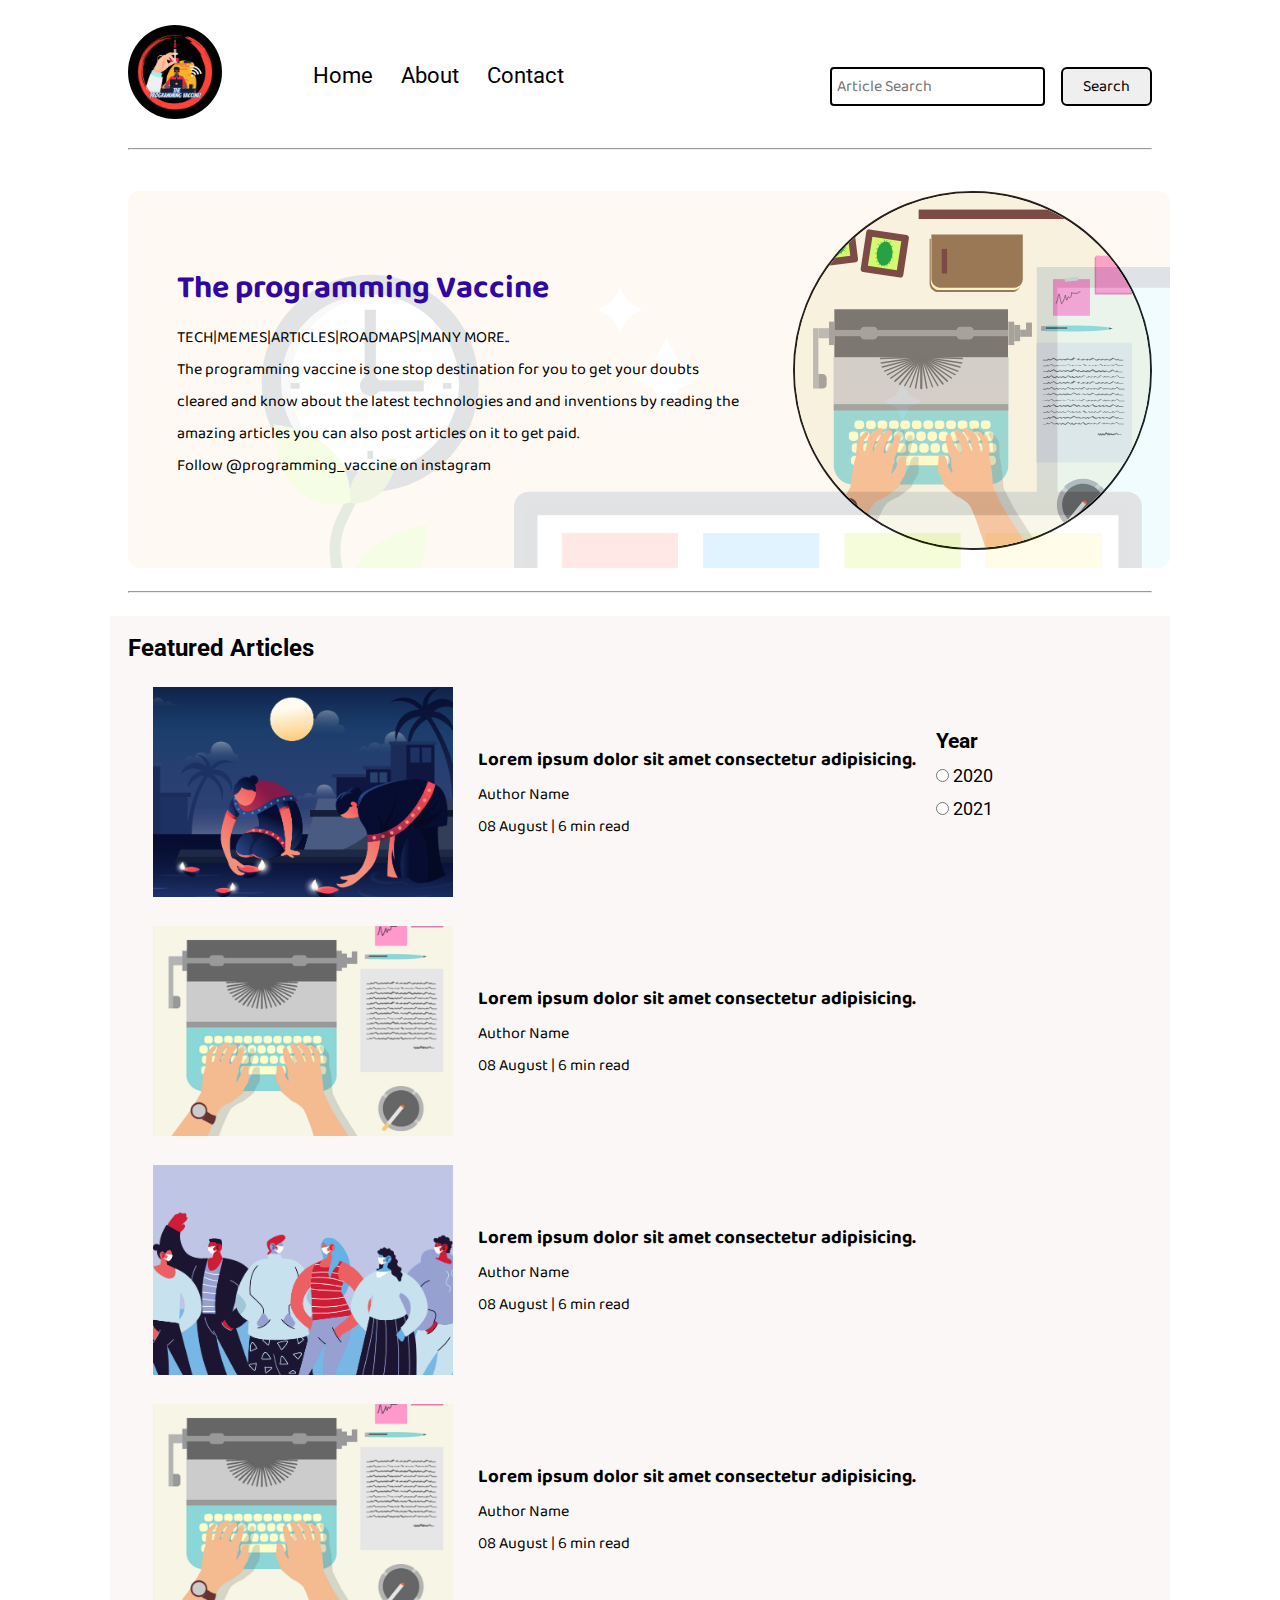
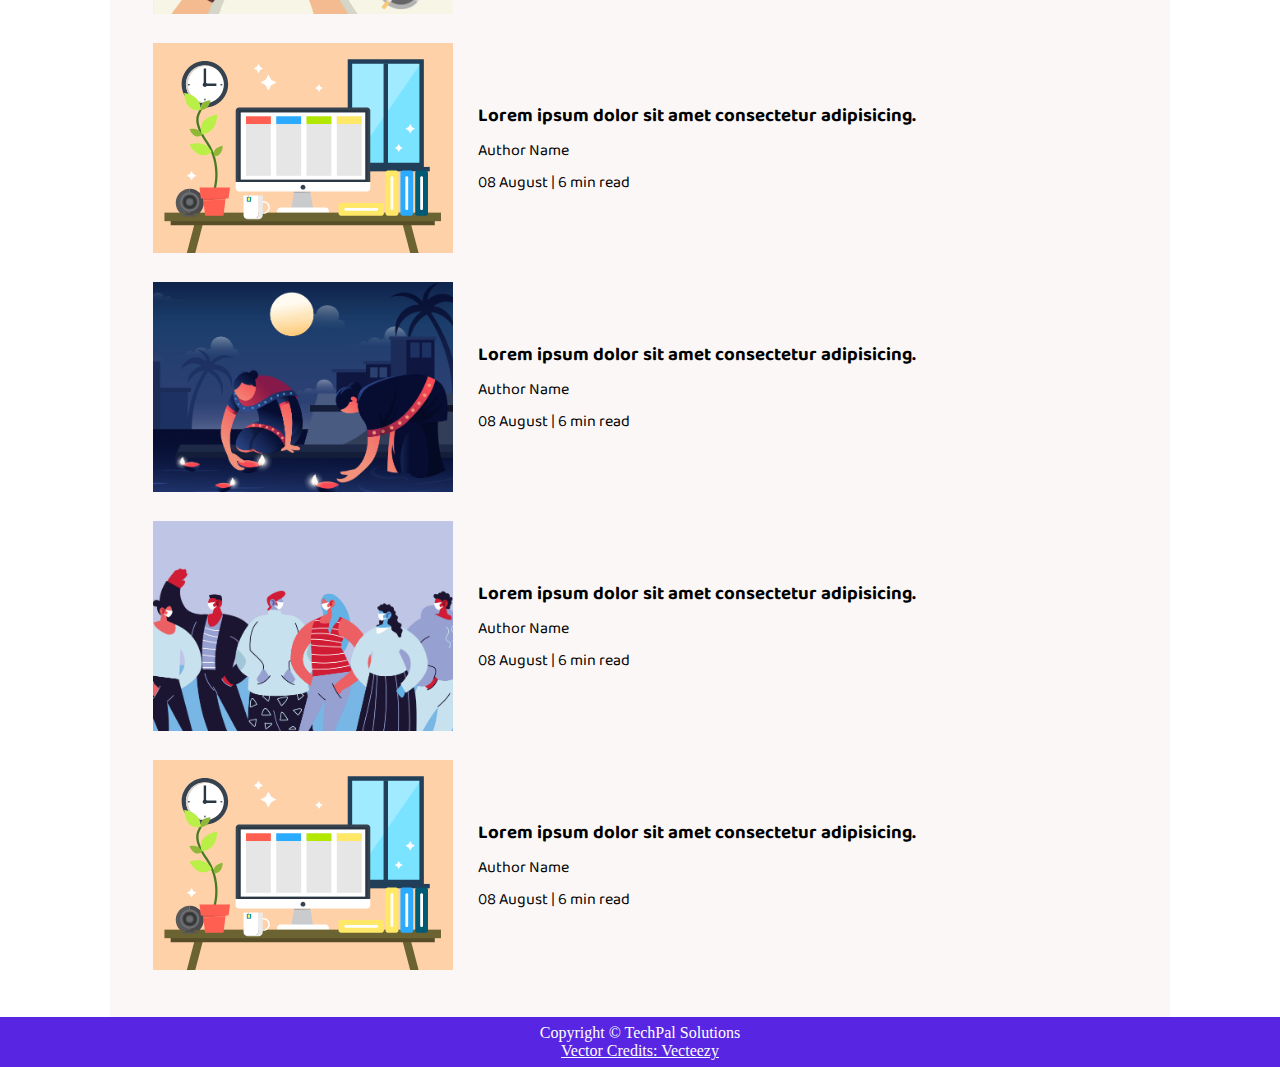
==== index.html @ 75c41b04 "first commit" ====
<!DOCTYPE html>
<html lang="en">

<head>
    <meta charset="UTF-8">
    <meta name="viewport" content="width=device-width, initial-scale=1.0">
    <link rel="stylesheet" href="css/utils.css">
    <link rel="stylesheet" href="css/style.css">
    <link rel="stylesheet" href="css/mobile.css">
    <title>Programming vaccine</title>
</head>

<body>
    <nav class="navigation max-width-1 m-auto">
        <div class="nav-left">
            <a href="/">
                <span><img src="img/logo.png" width="94px"  alt=""></span>
            </a>
            <ul>
                <li><a href="/">Home</a></li>
                <li><a href="#">About</a></li>
                <li><a href="/contact.html">Contact</a></li>
            </ul>
        </div>
        <div class="nav-right">
            <form action="/search.html" method="get">
                <input class="form-input" type="text" name="query" placeholder="Article Search">
                <button class="btn">Search</button>
            </form>

        </div>

    </nav>
    <div class="max-width-1 m-auto">
        <hr>
    </div>
    <div class="m-auto content max-width-1 my-2">
        <div class="content-left">
            <h1>The programming Vaccine</h1>
            <p>TECH|MEMES|ARTICLES|ROADMAPS|MANY MORE..</p>
            <p>The programming vaccine is one stop destination for you to get your doubts cleared and know about the latest technologies and and inventions by reading the amazing articles you can also post articles on it to get paid.</p>
            <p>Follow @programming_vaccine on instagram</p>
        </div>
        <div class="content-right">
            <img src="img/home.svg" alt="iBlog">
        </div>
    </div>

    <div class="max-width-1 m-auto">
        <hr>
    </div>
    <div class="home-articles max-width-1 m-auto font2">
        <h2>Featured Articles</h2>
        <div class="year-box adjust-year">
            <div>
                <h3>Year </h3>
            </div>
            <div>
                <input type="radio" name="year" id=""> 2020
            </div>
            <div>
                <input type="radio" name="year" id=""> 2021
            </div>
        </div>
        <div class="home-article">
            <div class="home-article-img">
                <img src="img/3.png" alt="article">
            </div>
            <div class="home-article-content font1">
                <a href="/blogpost.html">
                    <h3>Lorem ipsum dolor sit amet consectetur adipisicing.</h3>
                </a>

                <div>Author Name</div>
                <span>08 August | 6 min read</span>
            </div>
        </div>
        <div class="home-article">
            <div class="home-article-img">
                <img src="img/1.png" alt="article">
            </div>
            <div class="home-article-content font1">
                <a href="/blogpost.html">
                    <h3>Lorem ipsum dolor sit amet consectetur adipisicing.</h3>
                </a>

                <div>Author Name</div>
                <span>08 August | 6 min read</span>
            </div>
        </div>
        <div class="home-article">
            <div class="home-article-img">
                <img src="img/2.png" alt="article">
            </div>
            <div class="home-article-content font1">
                <a href="/blogpost.html">
                    <h3>Lorem ipsum dolor sit amet consectetur adipisicing.</h3>
                </a>

                <div>Author Name</div>
                <span>08 August | 6 min read</span>
            </div>
        </div>
        <div class="home-article">
            <div class="home-article-img">
                <img src="img/1.png" alt="article">
            </div>
            <div class="home-article-content font1">
                <a href="/blogpost.html">
                    <h3>Lorem ipsum dolor sit amet consectetur adipisicing.</h3>
                </a>

                <div>Author Name</div>
                <span>08 August | 6 min read</span>
            </div>
        </div>
        <div class="home-article">
            <div class="home-article-img">
                <img src="img/11.svg" alt="article">
            </div>
            <div class="home-article-content font1">
                <a href="/blogpost.html">
                    <h3>Lorem ipsum dolor sit amet consectetur adipisicing.</h3>
                </a>

                <div>Author Name</div>
                <span>08 August | 6 min read</span>
            </div>
        </div>
        <div class="home-article">
            <div class="home-article-img">
                <img src="img/3.png" alt="article">
            </div>
            <div class="home-article-content font1">
                <a href="/blogpost.html">
                    <h3>Lorem ipsum dolor sit amet consectetur adipisicing.</h3>
                </a>

                <div>Author Name</div>
                <span>08 August | 6 min read</span>
            </div>
        </div>
        <div class="home-article">
            <div class="home-article-img">
                <img src="img/2.png" alt="article">
            </div>
            <div class="home-article-content font1">
                <a href="/blogpost.html">
                    <h3>Lorem ipsum dolor sit amet consectetur adipisicing.</h3>
                </a>

                <div>Author Name</div>
                <span>08 August | 6 min read</span>
            </div>
        </div>
        <div class="home-article">
            <div class="home-article-img">
                <img src="img/11.svg" alt="article">
            </div>
            <div class="home-article-content font1">
                <a href="/blogpost.html">
                    <h3>Lorem ipsum dolor sit amet consectetur adipisicing.</h3>
                </a>

                <div>Author Name</div>
                <span>08 August | 6 min read</span>
            </div>
        </div>

    </div>

    <div class="footer">
        <p>Copyright &copy; TechPal Solutions </p>
        <a href="https://www.vecteezy.com/free-vector/typewriter">Vector Credits: Vecteezy</a>
    </div>
</body>

</html>
---- css/utils.css ----
@import url("https://fonts.googleapis.com/css2?family=Roboto&display=swap");
@import url("https://fonts.googleapis.com/css2?family=Baloo+Bhaina+2:wght@500&display=swap");
:root { 
  --main-bg-color: #5825e2;
  --font1: "Baloo Bhaina 2", cursive;
  --font2: "Roboto", sans-serif;
}

.center{
  text-align: center
}

.font1 {
  font-family: var(--font1);
}
.font2 {
  font-family: var(--font2);
}

.max-width-1 {
  max-width: 80vw;
}

.max-width-2 {
  max-width: 60vw;
}

.m-auto {
  margin: auto;
}

.mx-1{
  margin-left: 23px;
  margin-right: 23px;
}

.my-2{
  margin-top: 32px;
  margin-bottom: 32px;
}

.btn {
  padding: 0px 20px;
  padding-top: 3px;
  border: 2px solid black;
  border-radius: 6px;
  font-family: var(--font1);
  font-size: 16px;
  cursor: pointer;
  transition: all 0.3s ease-in-out;
}

.btn:hover {
  color: white;
  background: var(--main-bg-color);
}

.form-input {
  padding: 0px 5px;
  padding-top: 3px;
  font-size: 16px;
  border: 2px solid black;
  border-radius: 4px;
  margin: 0 13px;
  font-family: var(--font1);
}

.form-box input, textarea{
  width: 52vw;
  padding: 0px 6px;
  margin: 7px 0;
  font-size: 18px;
  font-family: var(--font1);
  border: 2px solid var(--main-bg-color);
    border-radius: 5px;
}
---- css/style.css ----
* {
  margin: 0;
  padding: 0; 
}

.navigation {
  margin-top: 25px;
  font-family: var(--font1);
  /* height: 74px;  */
  display: flex;
  justify-content: space-between;
  align-items: center;
}

.nav-left {
  display: flex;
}

.nav-left span {
  font-size: 35px;
  padding-top: 10px;
}

.nav-left ul {
  display: flex;
  align-items: center;
  margin: 0 77px;
  font-size: 22px;
  padding-bottom: 23px;
}

.nav-left ul li {
  list-style: none;
  margin: 0 14px;
  font-family: var(--font2);
  transition: all 0.3s ease-in-out;
}

.nav-left ul li a {
  text-decoration: none;
  color: black;
}

.nav-left ul li a:hover {
  color: var(--main-bg-color);
  font-weight: bolder;
}
.nav-left img{
  border-radius: 10vw;
}
.content {
  height: 100%;
  display: flex;
  margin-top: 32px;
  padding: 9px;
  position: relative;
}
.content-left h1{
  color: rgb(48, 8, 160);
}

.content::after {
  content: "";
  background-image: url("../img/11.svg");
  position: absolute;
  width: 100%;
  height: inherit;
  opacity: 0.15;
  border-radius: 12px;
}

.content-left {
  font-family: var(--font1);
  display: flex;
  flex-direction: column;
  justify-content: center;
  padding: 49px;
  z-index: 1;
}

.content-right {
  display: flex;
  align-items: center;
  justify-content: center;
}

.content-right img {
  height: 355px;
  border: 2px solid black;
  border-radius: 200px;
}

.home-articles {
  padding: 18px;
  background-color: rgb(248, 239, 239, 0.5);
  margin-top: 23px;
  position: relative;
}

.year-box {
  position: absolute;  
  right: 0px;
  top: 100px;
  width: 234px;
  height: 255px;
  font-size: 18px;
}

.year-box div {
  margin: 12px 0px;
}

.home-article {
  display: flex;
  margin: 25px;
}

.home-article img {
  width: 300px;
}

.home-article-content {
  align-self: center;
  padding: 25px;
}

.home-article-content a {
  text-decoration: none;
  color: black;
}
/* .home-articles{} */
.footer {
  height: 50px;
  background-color: var(--main-bg-color);
  display: flex;
  align-items: center;
  justify-content: center;
  color: white;
  flex-direction: column;
}

.footer a {
  color: white;
}
---- css/mobile.css ----
@media screen and (max-width: 1200px) {
  .navigation {
    flex-direction: column;
    margin-bottom: 23px;
  }

  .nav-left {
    flex-direction: column;
    text-align: center;
  }

  .content-right {
    display: none;
  }

  .home-article {
    flex-direction: column;
  }

  .home-article-img {
    text-align: center;
  }

  .year-box {
    top: 25px;
    left: 60vw;
    font-size: 11px;
    display: flex;
  }

  .year-box div {
    padding: 0 3px;
    margin: 0;
  }

  .home-article img {
    width: 70vw;
  }
  .form-input {
    width: 50%;
  }
  .form-box input,
  textarea {
    width: 66vw;
  }
  .row {
    flex-direction: column;
  }
  .social {
    padding: 0;
  }
  .post-img {
    height: auto;
  }
  .adjust-year {
    position: static;
    height: auto;
    padding: 12px 0px;
    display: flex;
    justify-content: flex-end;
    width: 100%;
  }
}
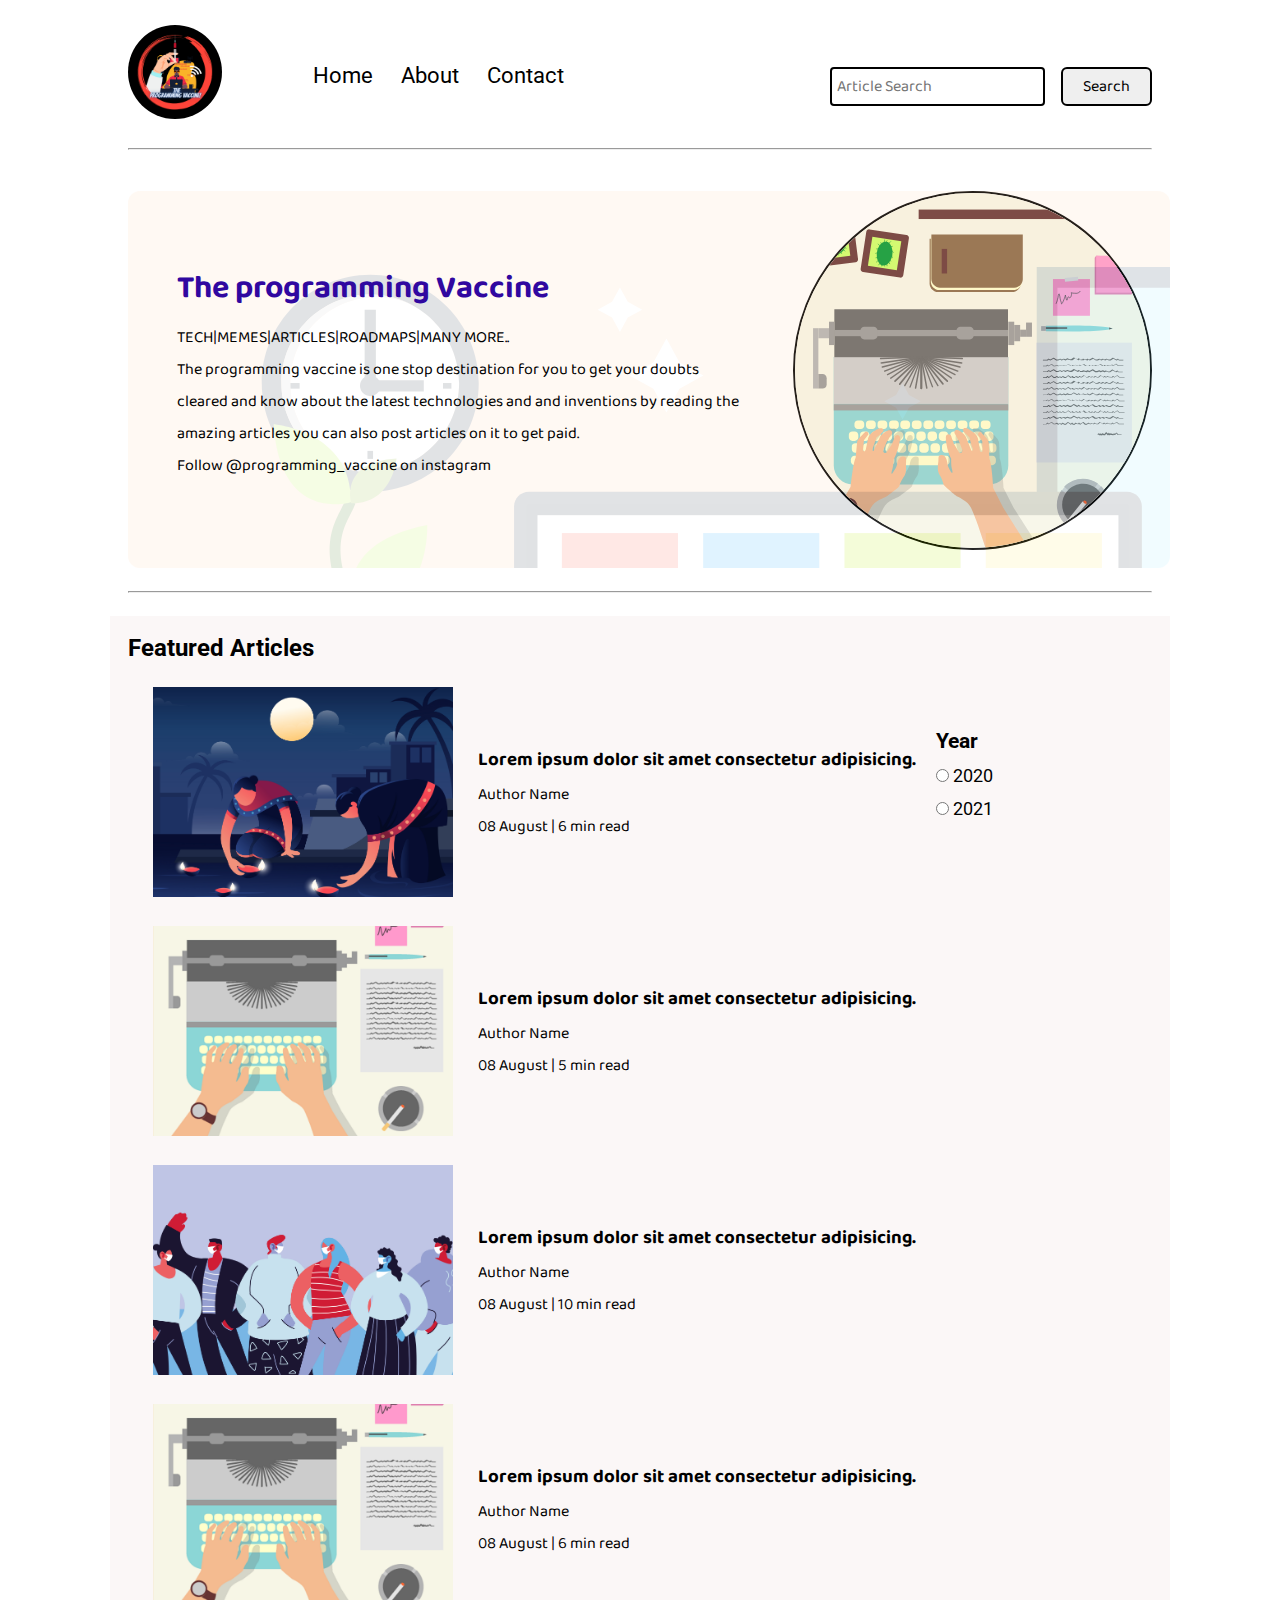
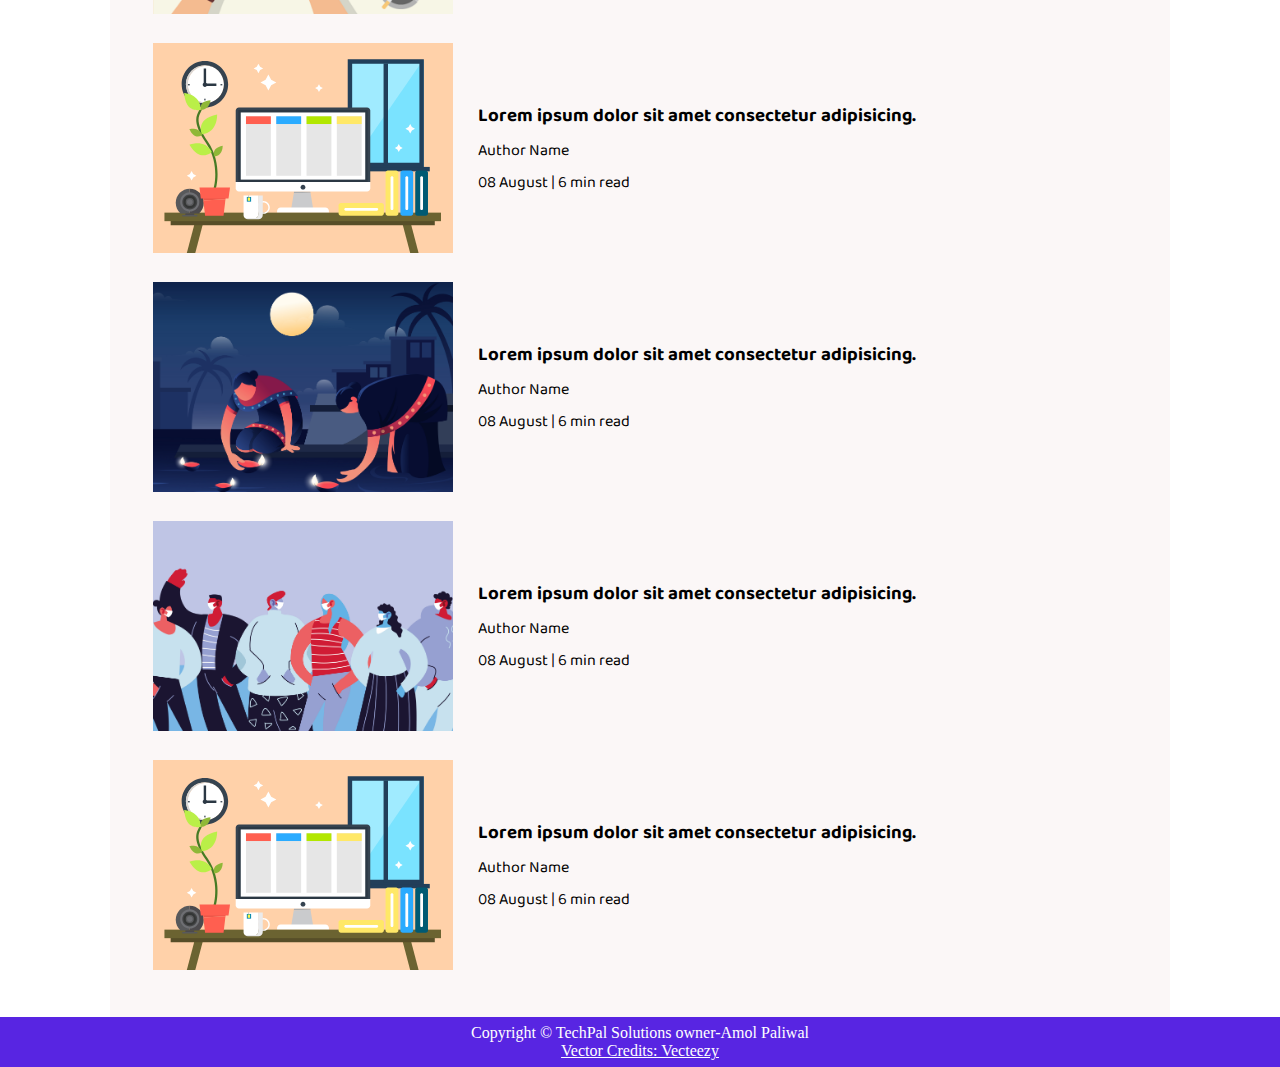
==== commit 99f3eb7f: "some changes as file not visible" ====
--- a/index.html
+++ b/index.html
@@ -19,11 +19,11 @@
             <ul>
                 <li><a href="/">Home</a></li>
                 <li><a href="#">About</a></li>
-                <li><a href="/contact.html">Contact</a></li>
+                <li><a href="htmlfiles/contact.html">Contact</a></li>
             </ul>
         </div>
         <div class="nav-right">
-            <form action="/search.html" method="get">
+            <form action="htmlfiles/search.html" method="get">
                 <input class="form-input" type="text" name="query" placeholder="Article Search">
                 <button class="btn">Search</button>
             </form>
@@ -67,7 +67,7 @@
                 <img src="img/3.png" alt="article">
             </div>
             <div class="home-article-content font1">
-                <a href="/blogpost.html">
+                <a href="htmlfiles/blogpost.html">
                     <h3>Lorem ipsum dolor sit amet consectetur adipisicing.</h3>
                 </a>
 
@@ -80,7 +80,59 @@
                 <img src="img/1.png" alt="article">
             </div>
             <div class="home-article-content font1">
-                <a href="/blogpost.html">
+                <a href="htmlfiles/blogpost.html">
+                    <h3>Lorem ipsum dolor sit amet consectetur adipisicing.</h3>
+                </a>
+
+                <div>Author Name</div>
+                <span>08 August | 5 min read</span>
+            </div>
+        </div>
+        <div class="home-article">
+            <div class="home-article-img">
+                <img src="img/2.png" alt="article">
+            </div>
+            <div class="home-article-content font1">
+                <a href="htmlfiles/blogpost.html">
+                    <h3>Lorem ipsum dolor sit amet consectetur adipisicing.</h3>
+                </a>
+
+                <div>Author Name</div>
+                <span>08 August | 10 min read</span>
+            </div>
+        </div>
+        <div class="home-article">
+            <div class="home-article-img">
+                <img src="img/1.png" alt="article">
+            </div>
+            <div class="home-article-content font1">
+                <a href="htmlfiles/blogpost.html">
+                    <h3>Lorem ipsum dolor sit amet consectetur adipisicing.</h3>
+                </a>
+
+                <div>Author Name</div>
+                <span>08 August | 6 min read</span>
+            </div>
+        </div>
+        <div class="home-article">
+            <div class="home-article-img">
+                <img src="img/11.svg" alt="article">
+            </div>
+            <div class="home-article-content font1">
+                <a href="htmlfiles/blogpost.html">
+                    <h3>Lorem ipsum dolor sit amet consectetur adipisicing.</h3>
+                </a>
+
+                <div>Author Name</div>
+                <span>08 August | 6 min read</span>
+            </div>
+        </div>
+        <div class="home-article">
+            <div class="home-article-img">
+                <img src="img/3.png" alt="article">
+            </div>
+            <div class="home-article-content font1">
+                <a href="htmlfiles/blogpost.html">
                     <h3>Lorem ipsum dolor sit amet consectetur adipisicing.</h3>
                 </a>
 
@@ -93,20 +145,7 @@
                 <img src="img/2.png" alt="article">
             </div>
             <div class="home-article-content font1">
-                <a href="/blogpost.html">
-                    <h3>Lorem ipsum dolor sit amet consectetur adipisicing.</h3>
-                </a>
-
-                <div>Author Name</div>
-                <span>08 August | 6 min read</span>
-            </div>
-        </div>
-        <div class="home-article">
-            <div class="home-article-img">
-                <img src="img/1.png" alt="article">
-            </div>
-            <div class="home-article-content font1">
-                <a href="/blogpost.html">
+                <a href="htmlfiles/blogpost.html">
                     <h3>Lorem ipsum dolor sit amet consectetur adipisicing.</h3>
                 </a>
 
@@ -119,46 +158,7 @@
                 <img src="img/11.svg" alt="article">
             </div>
             <div class="home-article-content font1">
-                <a href="/blogpost.html">
-                    <h3>Lorem ipsum dolor sit amet consectetur adipisicing.</h3>
-                </a>
-
-                <div>Author Name</div>
-                <span>08 August | 6 min read</span>
-            </div>
-        </div>
-        <div class="home-article">
-            <div class="home-article-img">
-                <img src="img/3.png" alt="article">
-            </div>
-            <div class="home-article-content font1">
-                <a href="/blogpost.html">
-                    <h3>Lorem ipsum dolor sit amet consectetur adipisicing.</h3>
-                </a>
-
-                <div>Author Name</div>
-                <span>08 August | 6 min read</span>
-            </div>
-        </div>
-        <div class="home-article">
-            <div class="home-article-img">
-                <img src="img/2.png" alt="article">
-            </div>
-            <div class="home-article-content font1">
-                <a href="/blogpost.html">
-                    <h3>Lorem ipsum dolor sit amet consectetur adipisicing.</h3>
-                </a>
-
-                <div>Author Name</div>
-                <span>08 August | 6 min read</span>
-            </div>
-        </div>
-        <div class="home-article">
-            <div class="home-article-img">
-                <img src="img/11.svg" alt="article">
-            </div>
-            <div class="home-article-content font1">
-                <a href="/blogpost.html">
+                <a href="htmlfiles/blogpost.html">
                     <h3>Lorem ipsum dolor sit amet consectetur adipisicing.</h3>
                 </a>
 
@@ -170,9 +170,9 @@
     </div>
 
     <div class="footer">
-        <p>Copyright &copy; TechPal Solutions </p>
+        <p>Copyright &copy; TechPal Solutions owner-Amol Paliwal </p>
         <a href="https://www.vecteezy.com/free-vector/typewriter">Vector Credits: Vecteezy</a>
     </div>
 </body>
 
-</html>+</html>
